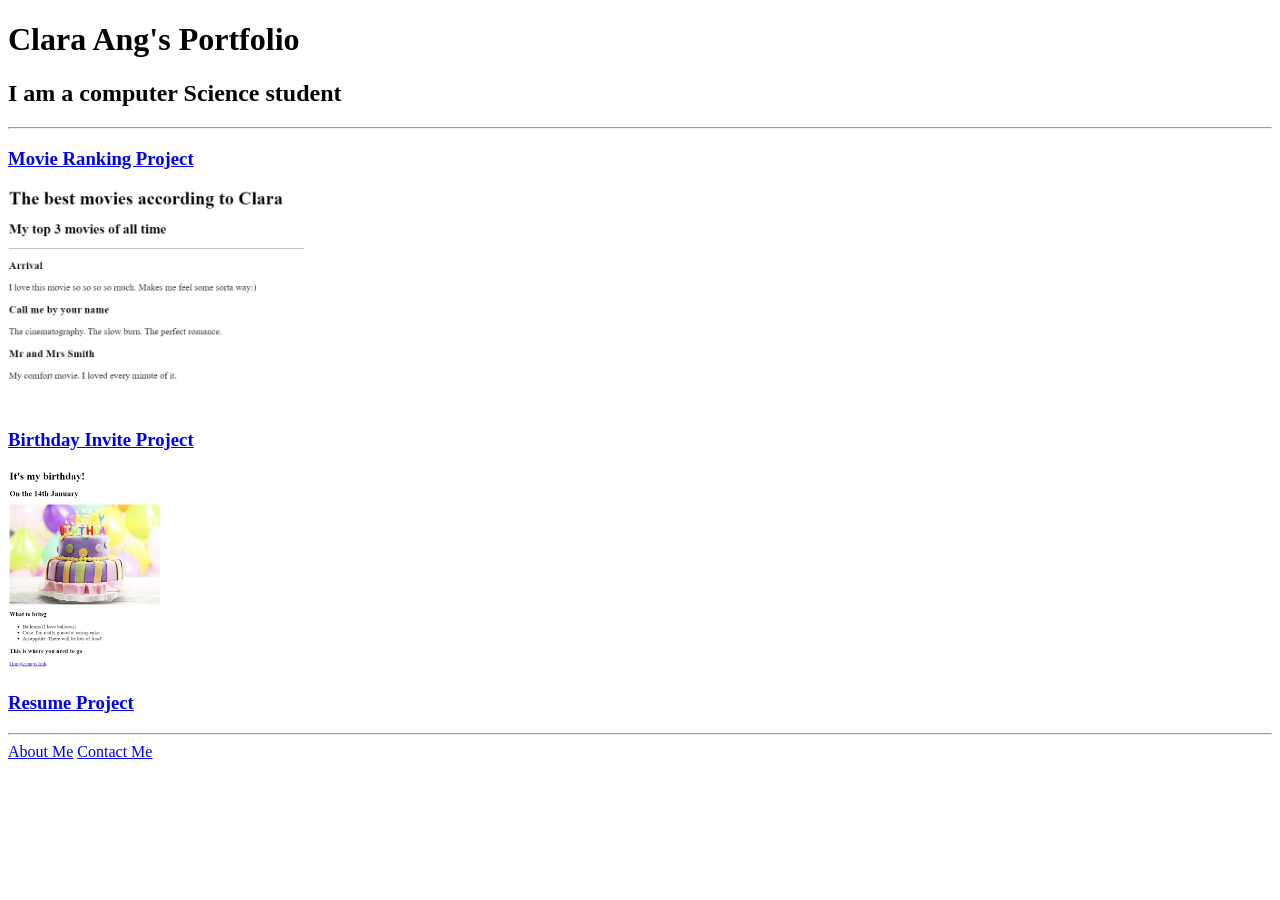
==== index.html @ bc1f6136 "proper addition of resume project" ====
<!-- TODO 1: Create the HTML Boilerplate -->
<!DOCTYPE html>
<html lang="en">
<head>
    <meta charset="UTF-8">
    <meta name="viewport" content="width=device-width, initial-scale=1.0">
    <title>Clara Ang's Portfoliot</title>
</head>
<body>
    <h1>Clara Ang's Portfolio</h1>
    <h2>I am a computer Science student</h2>
    <hr/>

    <h3><a href = "public/movie-ranking.html">Movie Ranking Project</a></h3>
    <img src = "./assets/Movie Ranking project.png" height = 200 alt = "movie ranking project image"/>
    <br/>
    <img>

    <h3><a href = "public/birthday-invite.html">Birthday Invite Project</a></h3>
    <img src = "./assets/Birthday Invite.png" height = 200 alt = "birthday invite project image"/>

    <h3><a href = "Resume.html">Resume Project</a></h3>

    <hr/>
    <a href = "public/about.html">About Me</a>
    <a href = "public/contact.html">Contact Me</a>

</body>
</html>
<!-- TODO 2: Add Your previous projects' HTML into the public folder -->

<!-- TODO 3: Take screenshots of your project previews and add the images to the images folder -->

<!-- TODO 4: Add titles/subtitles etc. -->

<!-- TODO 5: Add a link to the project pages -->

<!-- TODO 6: Add images to show the project previews
HINT for TODO 6: You can use the height attribute set to 200 to make the image smaller:
https://developer.mozilla.org/en-US/docs/Web/HTML/Element/img#attr-height -->

<!-- TODO 7: Add the Contact Me and About Me page links -->
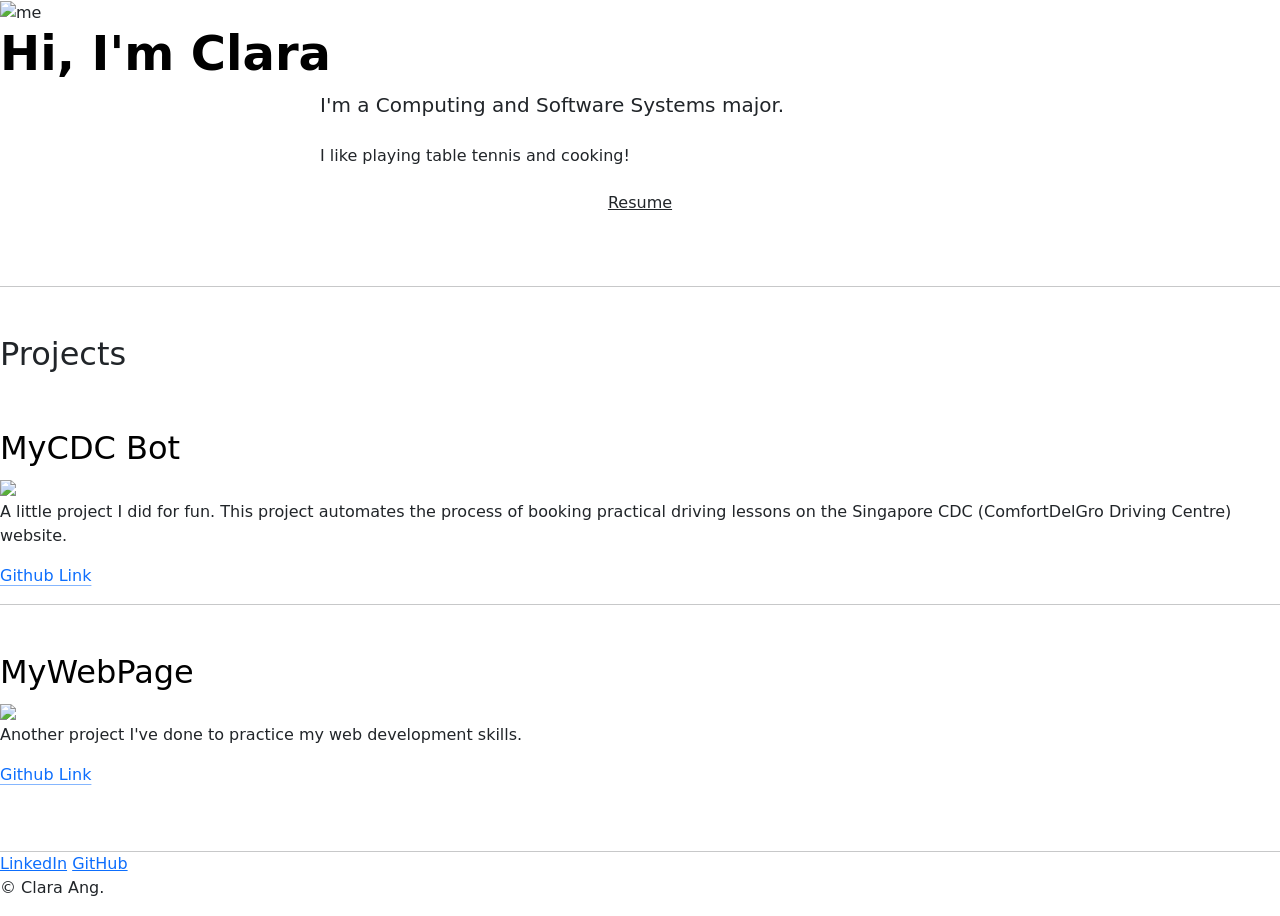
==== commit 5d015d06: "Add files via upload capstone project 2" ====
--- a/index.html
+++ b/index.html
@@ -1,42 +1,76 @@
-<!-- TODO 1: Create the HTML Boilerplate -->
-<!DOCTYPE html>
-<html lang="en">
-<head>
-    <meta charset="UTF-8">
-    <meta name="viewport" content="width=device-width, initial-scale=1.0">
-    <title>Clara Ang's Portfoliot</title>
-</head>
-<body>
-    <h1>Clara Ang's Portfolio</h1>
-    <h2>I am a computer Science student</h2>
-    <hr/>
-
-    <h3><a href = "public/movie-ranking.html">Movie Ranking Project</a></h3>
-    <img src = "./assets/Movie Ranking project.png" height = 200 alt = "movie ranking project image"/>
-    <br/>
-    <img>
-
-    <h3><a href = "public/birthday-invite.html">Birthday Invite Project</a></h3>
-    <img src = "./assets/Birthday Invite.png" height = 200 alt = "birthday invite project image"/>
-
-    <h3><a href = "Resume.html">Resume Project</a></h3>
-
-    <hr/>
-    <a href = "public/about.html">About Me</a>
-    <a href = "public/contact.html">Contact Me</a>
-
-</body>
-</html>
-<!-- TODO 2: Add Your previous projects' HTML into the public folder -->
-
-<!-- TODO 3: Take screenshots of your project previews and add the images to the images folder -->
-
-<!-- TODO 4: Add titles/subtitles etc. -->
-
-<!-- TODO 5: Add a link to the project pages -->
-
-<!-- TODO 6: Add images to show the project previews
-HINT for TODO 6: You can use the height attribute set to 200 to make the image smaller:
-https://developer.mozilla.org/en-US/docs/Web/HTML/Element/img#attr-height -->
-
-<!-- TODO 7: Add the Contact Me and About Me page links -->+<!DOCTYPE html>
+<html lang="en">
+<head>
+    <meta charset="UTF-8">
+    <meta name="viewport" content="width=device-width, initial-scale=1.0">
+    <title>MyWebPage</title>
+    <link rel="stylesheet" href="/12. Capstone Project 2/styles.css">
+
+    <link href="https://cdn.jsdelivr.net/npm/bootstrap@5.3.3/dist/css/bootstrap.min.css" rel="stylesheet" integrity="sha384-QWTKZyjpPEjISv5WaRU9OFeRpok6YctnYmDr5pNlyT2bRjXh0JMhjY6hW+ALEwIH" crossorigin="anonymous">
+</head>
+
+<body>
+    <!--Intro and background-->
+    <div class="top-container">
+        <img class="my-image" src="/12. Capstone Project 2/images/me.jpg" alt="me" >
+        <h1 class="display-5 fw-bold text-body-emphasis">Hi, I'm Clara</h1>
+        <div class="col-lg-6 mx-auto pb-5">
+          <p class="lead mb-4">I'm a Computing and Software Systems major.</p>
+          <P>I like playing table tennis and cooking!</P>
+          <div class="d-grid gap-2 d-sm-flex justify-content-sm-center">
+
+             <!--Resume page-->
+            <a class="btn" href="./images/My Resume.pdf"><u>Resume</u></a>
+          </div>   
+       
+    </div>
+    <hr class="hr mb-0"> 
+    <!--Projects-->
+    <div class="middle-container" >
+        <h2 class="pt-5">Projects</h2>
+        <div class="col g-4 py-5 row-rows-1 row-rows-lg-3">
+            <div class="feature col">
+                
+                <h3 class="fs-2 text-body-emphasis">MyCDC Bot</h3>
+                <img class = "robot-image" src="/12. Capstone Project 2/images/robot-image.png">
+                <p>A little project I did for fun. This project automates the process of booking practical driving lessons on the Singapore CDC (ComfortDelGro Driving Centre) website.</p>
+                <a href="#" class="icon-link">
+                  Github Link
+                  
+                </a>
+                <hr class = "projects">
+
+                <h3 class="fs-2 text-body-emphasis mt-5">MyWebPage </h3>
+                <img class = "website-gif" src="/12. Capstone Project 2/images/website gif.gif">
+                <p>Another project I've done to practice my web development skills.</p>
+                <a href="#" class="icon-link">
+                  Github Link
+                  
+                </a>
+        </div>
+       
+       
+      </div>
+      
+    <hr class="hr mb-0"> 
+    </div>
+      
+
+
+    <!--Contact me-->
+    <div class="bottom-container">
+        <a class="footer-link" href="https://www.linkedin.com/in/clara-ang-93a4192bb/">LinkedIn</a>
+
+        <a class="footer-link" href="https://github.com/Clarahhly/">GitHub</a>
+        <p class="copyright">© Clara Ang.</p>
+      </div>
+    
+    
+
+
+
+
+    <script src="https://cdn.jsdelivr.net/npm/bootstrap@5.3.3/dist/js/bootstrap.bundle.min.js" integrity="sha384-YvpcrYf0tY3lHB60NNkmXc5s9fDVZLESaAA55NDzOxhy9GkcIdslK1eN7N6jIeHz" crossorigin="anonymous"></script>
+
+</body>
+</html>
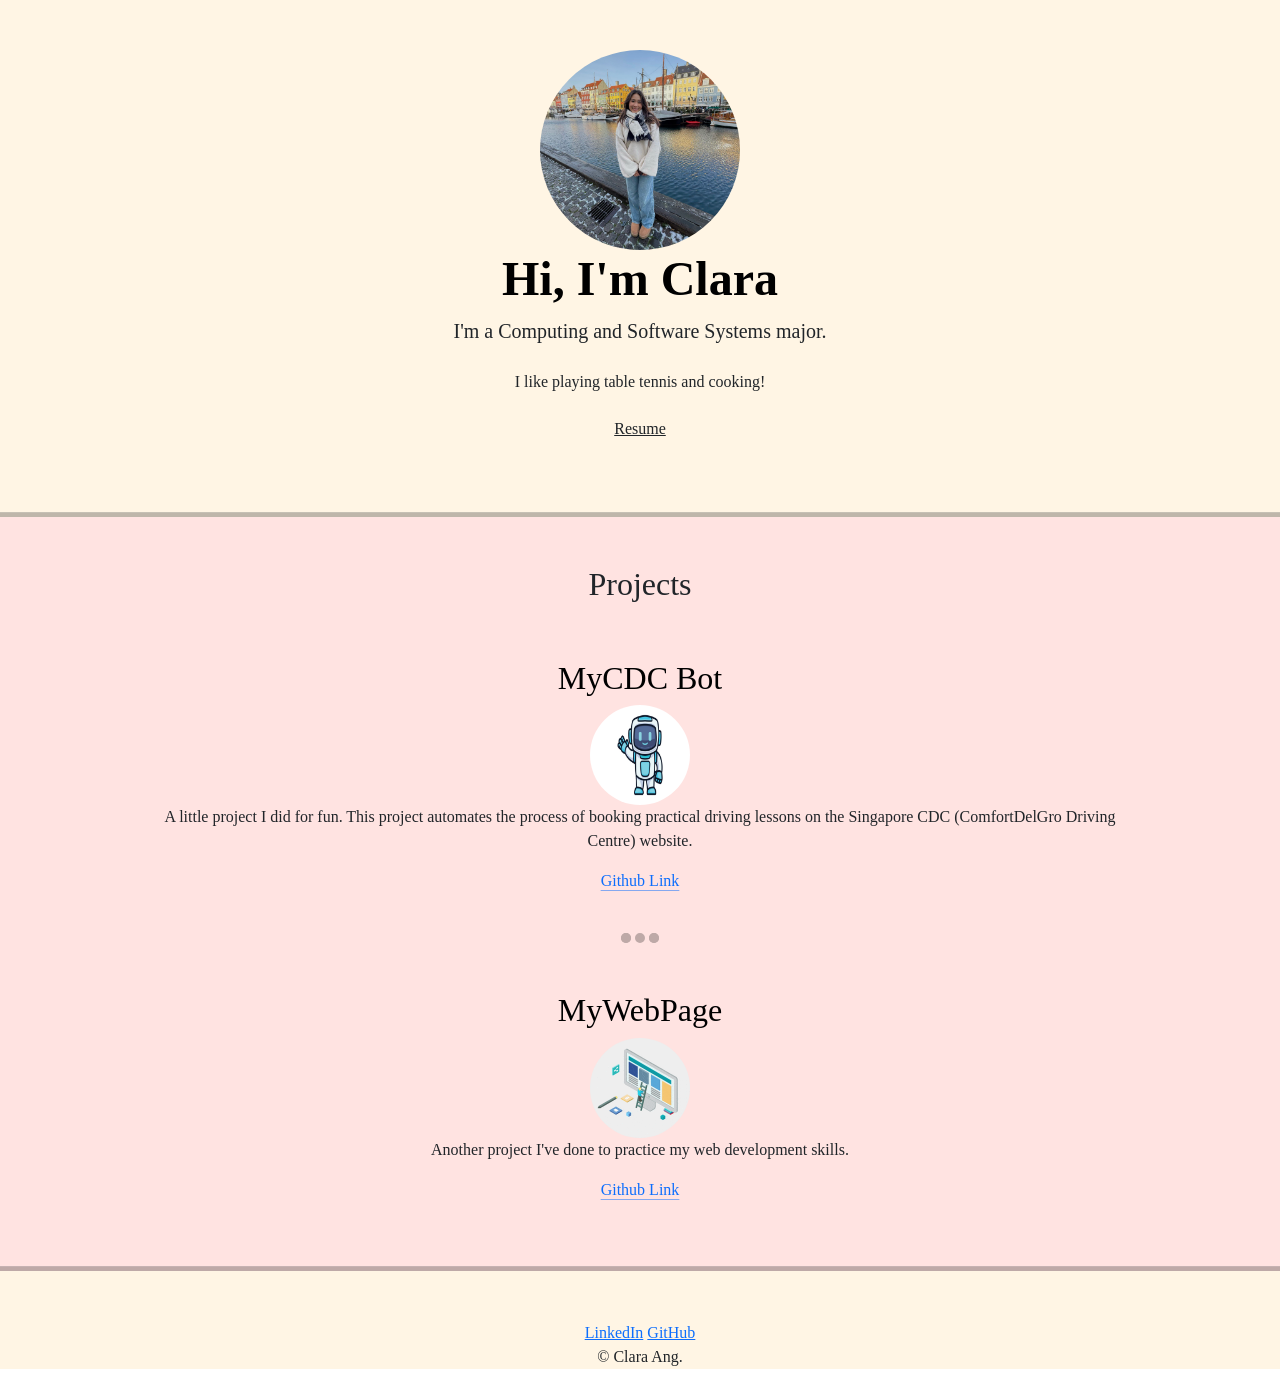
==== commit e1080473: "Add files via upload updated to show css file" ====
--- a/index.html
+++ b/index.html
@@ -4,7 +4,7 @@
     <meta charset="UTF-8">
     <meta name="viewport" content="width=device-width, initial-scale=1.0">
     <title>MyWebPage</title>
-    <link rel="stylesheet" href="/12. Capstone Project 2/styles.css">
+    <link rel="stylesheet" href="styles.css">
 
     <link href="https://cdn.jsdelivr.net/npm/bootstrap@5.3.3/dist/css/bootstrap.min.css" rel="stylesheet" integrity="sha384-QWTKZyjpPEjISv5WaRU9OFeRpok6YctnYmDr5pNlyT2bRjXh0JMhjY6hW+ALEwIH" crossorigin="anonymous">
 </head>
@@ -12,7 +12,7 @@
 <body>
     <!--Intro and background-->
     <div class="top-container">
-        <img class="my-image" src="/12. Capstone Project 2/images/me.jpg" alt="me" >
+        <img class="my-image" src="images/me.jpg" alt="me" >
         <h1 class="display-5 fw-bold text-body-emphasis">Hi, I'm Clara</h1>
         <div class="col-lg-6 mx-auto pb-5">
           <p class="lead mb-4">I'm a Computing and Software Systems major.</p>
@@ -20,7 +20,7 @@
           <div class="d-grid gap-2 d-sm-flex justify-content-sm-center">
 
              <!--Resume page-->
-            <a class="btn" href="./images/My Resume.pdf"><u>Resume</u></a>
+            <a class="btn" href="images/My Resume.pdf"><u>Resume</u></a>
           </div>   
        
     </div>
@@ -32,7 +32,7 @@
             <div class="feature col">
                 
                 <h3 class="fs-2 text-body-emphasis">MyCDC Bot</h3>
-                <img class = "robot-image" src="/12. Capstone Project 2/images/robot-image.png">
+                <img class = "robot-image" src="images/robot-image.png">
                 <p>A little project I did for fun. This project automates the process of booking practical driving lessons on the Singapore CDC (ComfortDelGro Driving Centre) website.</p>
                 <a href="#" class="icon-link">
                   Github Link
@@ -41,7 +41,7 @@
                 <hr class = "projects">
 
                 <h3 class="fs-2 text-body-emphasis mt-5">MyWebPage </h3>
-                <img class = "website-gif" src="/12. Capstone Project 2/images/website gif.gif">
+                <img class = "website-gif" src="images/website gif.gif">
                 <p>Another project I've done to practice my web development skills.</p>
                 <a href="#" class="icon-link">
                   Github Link
--- a/styles.css
+++ b/styles.css
@@ -0,0 +1,61 @@
+
+
+.top-container {
+    background-color: #FFF5E4;
+    font-family:'Verdana';
+    text-align: center;
+    padding-top: 50px;
+
+}
+
+.my-image {
+    border-radius: 50%;
+    height: 200px;
+    display: block;
+    margin-left: auto;
+    margin-right: auto;
+    padding-top: px;
+  
+}
+
+.hr {
+    height: 5px;
+    background-color: black;
+    
+}
+
+.middle-container {
+    background-color: #FFE3E1;
+    margin: 100px 1;
+}
+
+.col{
+    margin: 0px 80px 0px 80px ;
+}
+
+.robot-image{
+    border-radius: 50%;
+    height: 100px;
+    display: block;
+    margin-left: auto;
+    margin-right: auto;
+}
+
+.website-gif{
+    border-radius: 50%;
+    height: 100px;
+    display: block;
+    margin-left: auto;
+    margin-right: auto;
+}
+
+.projects{
+    border: dotted black 10px;
+    border-bottom: none;
+    width: 4%;
+    margin: 40px auto;
+}
+
+.bottom-container{
+    padding-top: 50px;
+}
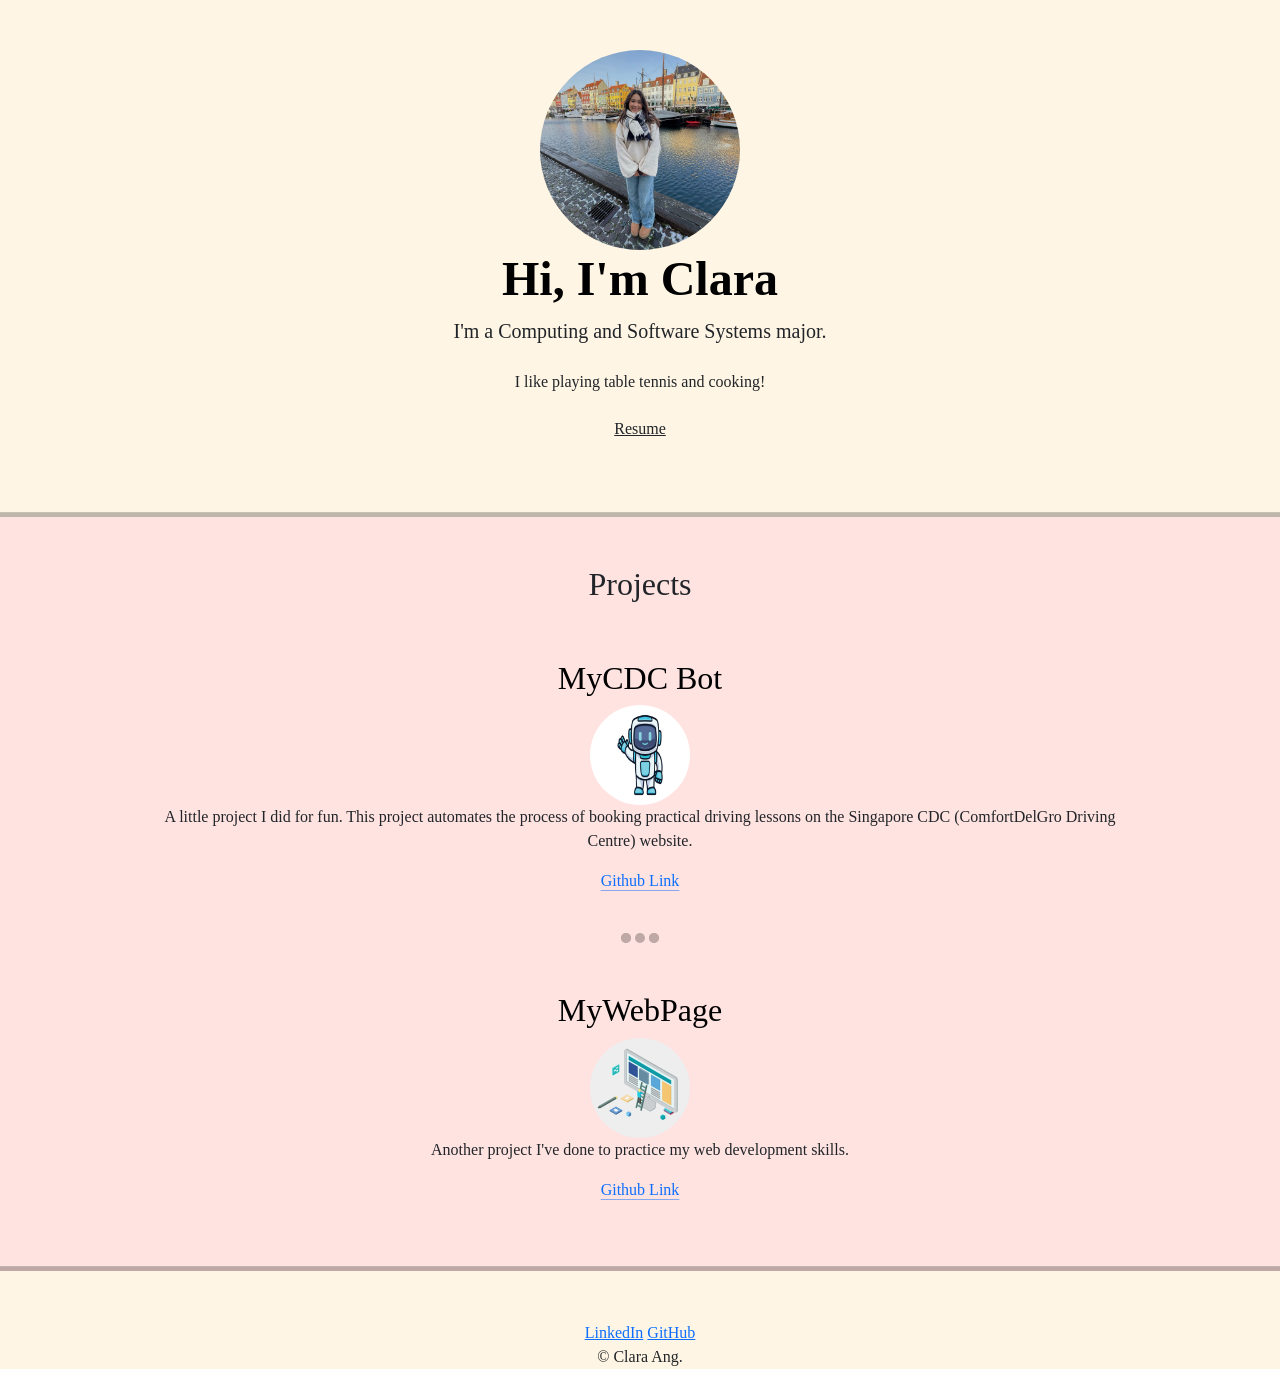
==== commit bb1c12b6: "correct css addition" ====
--- a/index.html
+++ b/index.html
@@ -4,7 +4,7 @@
     <meta charset="UTF-8">
     <meta name="viewport" content="width=device-width, initial-scale=1.0">
     <title>MyWebPage</title>
-    <link rel="stylesheet" href="styles.css">
+    <link rel="stylesheet" href="./styles.css">
 
     <link href="https://cdn.jsdelivr.net/npm/bootstrap@5.3.3/dist/css/bootstrap.min.css" rel="stylesheet" integrity="sha384-QWTKZyjpPEjISv5WaRU9OFeRpok6YctnYmDr5pNlyT2bRjXh0JMhjY6hW+ALEwIH" crossorigin="anonymous">
 </head>
@@ -12,7 +12,7 @@
 <body>
     <!--Intro and background-->
     <div class="top-container">
-        <img class="my-image" src="images/me.jpg" alt="me" >
+        <img class="my-image" src="./images/me.jpg" alt="me" >
         <h1 class="display-5 fw-bold text-body-emphasis">Hi, I'm Clara</h1>
         <div class="col-lg-6 mx-auto pb-5">
           <p class="lead mb-4">I'm a Computing and Software Systems major.</p>
@@ -20,7 +20,7 @@
           <div class="d-grid gap-2 d-sm-flex justify-content-sm-center">
 
              <!--Resume page-->
-            <a class="btn" href="images/My Resume.pdf"><u>Resume</u></a>
+            <a class="btn" href="./images/My Resume.pdf"><u>Resume</u></a>
           </div>   
        
     </div>
@@ -32,7 +32,7 @@
             <div class="feature col">
                 
                 <h3 class="fs-2 text-body-emphasis">MyCDC Bot</h3>
-                <img class = "robot-image" src="images/robot-image.png">
+                <img class = "robot-image" src="./images/robot-image.png">
                 <p>A little project I did for fun. This project automates the process of booking practical driving lessons on the Singapore CDC (ComfortDelGro Driving Centre) website.</p>
                 <a href="#" class="icon-link">
                   Github Link
@@ -41,7 +41,7 @@
                 <hr class = "projects">
 
                 <h3 class="fs-2 text-body-emphasis mt-5">MyWebPage </h3>
-                <img class = "website-gif" src="images/website gif.gif">
+                <img class = "website-gif" src="./images/website gif.gif">
                 <p>Another project I've done to practice my web development skills.</p>
                 <a href="#" class="icon-link">
                   Github Link
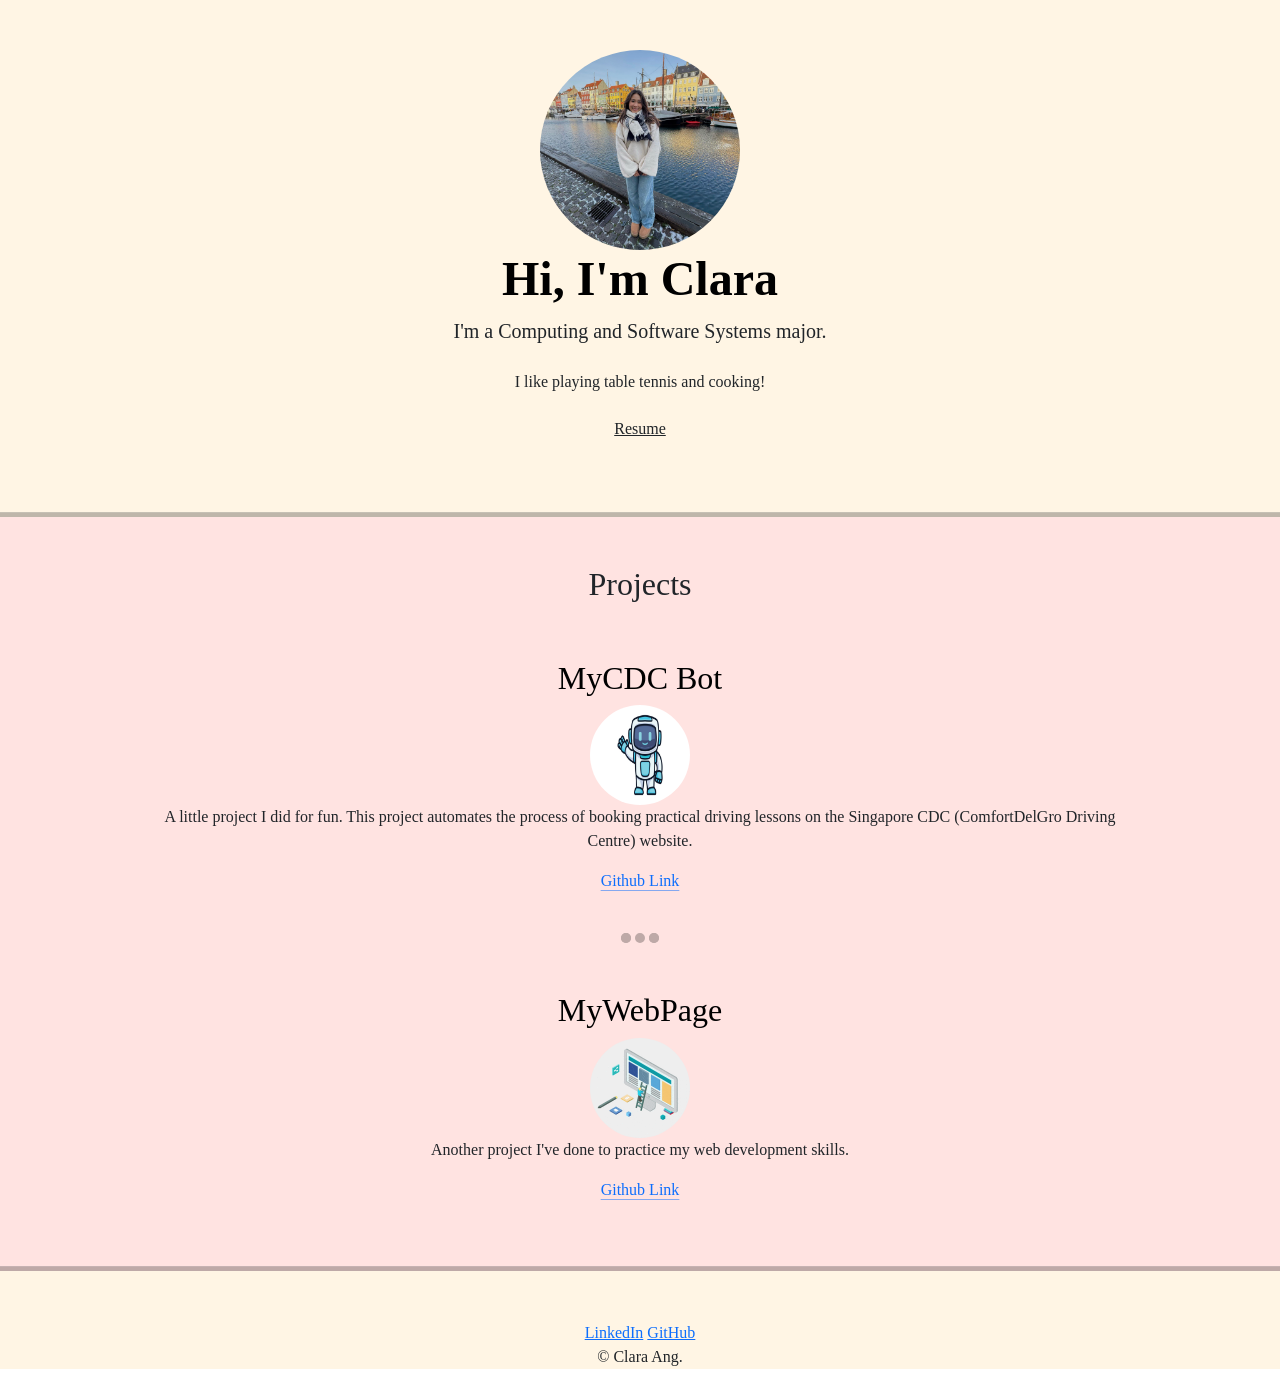
==== commit e6f600ca: "uploaded all files for profile project" ====
--- a/index.html
+++ b/index.html
@@ -4,7 +4,7 @@
     <meta charset="UTF-8">
     <meta name="viewport" content="width=device-width, initial-scale=1.0">
     <title>MyWebPage</title>
-    <link rel="stylesheet" href="./styles.css">
+    <link rel="stylesheet" href="./css/styles.css">
 
     <link href="https://cdn.jsdelivr.net/npm/bootstrap@5.3.3/dist/css/bootstrap.min.css" rel="stylesheet" integrity="sha384-QWTKZyjpPEjISv5WaRU9OFeRpok6YctnYmDr5pNlyT2bRjXh0JMhjY6hW+ALEwIH" crossorigin="anonymous">
 </head>
--- a/css/styles.css
+++ b/css/styles.css
@@ -0,0 +1,61 @@
+
+
+.top-container {
+    background-color: #FFF5E4;
+    font-family:'Verdana';
+    text-align: center;
+    padding-top: 50px;
+
+}
+
+.my-image {
+    border-radius: 50%;
+    height: 200px;
+    display: block;
+    margin-left: auto;
+    margin-right: auto;
+    padding-top: px;
+  
+}
+
+.hr {
+    height: 5px;
+    background-color: black;
+    
+}
+
+.middle-container {
+    background-color: #FFE3E1;
+    margin: 100px 1;
+}
+
+.col{
+    margin: 0px 80px 0px 80px ;
+}
+
+.robot-image{
+    border-radius: 50%;
+    height: 100px;
+    display: block;
+    margin-left: auto;
+    margin-right: auto;
+}
+
+.website-gif{
+    border-radius: 50%;
+    height: 100px;
+    display: block;
+    margin-left: auto;
+    margin-right: auto;
+}
+
+.projects{
+    border: dotted black 10px;
+    border-bottom: none;
+    width: 4%;
+    margin: 40px auto;
+}
+
+.bottom-container{
+    padding-top: 50px;
+}
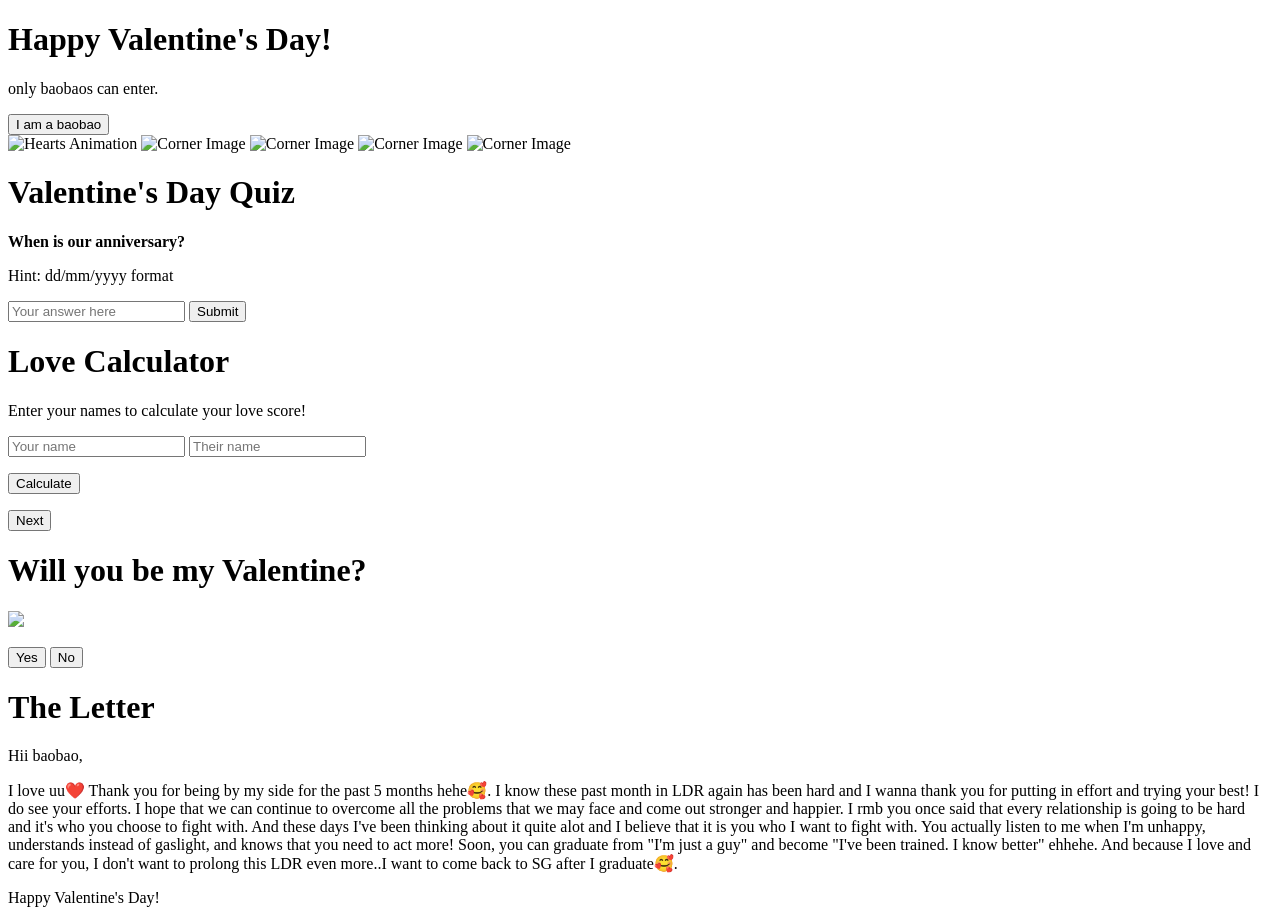
==== commit 534120ea: "can now see css and javascript" ====
--- a/index.html
+++ b/index.html
@@ -3,74 +3,71 @@
 <head>
     <meta charset="UTF-8">
     <meta name="viewport" content="width=device-width, initial-scale=1.0">
-    <title>MyWebPage</title>
+    <title>Valentine's Day</title>
     <link rel="stylesheet" href="./css/styles.css">
+<body>
+    <div class="cover-page" id="cover-page" style="background-image: url('images/coverpage.png');">
+        <h1>Happy Valentine's Day!</h1>
+        <p>only baobaos can enter.</p>
+        <button onclick="goToQuiz()">I am a baobao</button>
+    </div>
 
-    <link href="https://cdn.jsdelivr.net/npm/bootstrap@5.3.3/dist/css/bootstrap.min.css" rel="stylesheet" integrity="sha384-QWTKZyjpPEjISv5WaRU9OFeRpok6YctnYmDr5pNlyT2bRjXh0JMhjY6hW+ALEwIH" crossorigin="anonymous">
-</head>
+    <div class="container hidden" id="quiz-calculator-page">
 
-<body>
-    <!--Intro and background-->
-    <div class="top-container">
-        <img class="my-image" src="./images/me.jpg" alt="me" >
-        <h1 class="display-5 fw-bold text-body-emphasis">Hi, I'm Clara</h1>
-        <div class="col-lg-6 mx-auto pb-5">
-          <p class="lead mb-4">I'm a Computing and Software Systems major.</p>
-          <P>I like playing table tennis and cooking!</P>
-          <div class="d-grid gap-2 d-sm-flex justify-content-sm-center">
+        <img src="./images/hearts gif.gif" alt="Hearts Animation" class="hearts-gif">
 
-             <!--Resume page-->
-            <a class="btn" href="./images/My Resume.pdf"><u>Resume</u></a>
-          </div>   
-       
-    </div>
-    <hr class="hr mb-0"> 
-    <!--Projects-->
-    <div class="middle-container" >
-        <h2 class="pt-5">Projects</h2>
-        <div class="col g-4 py-5 row-rows-1 row-rows-lg-3">
-            <div class="feature col">
-                
-                <h3 class="fs-2 text-body-emphasis">MyCDC Bot</h3>
-                <img class = "robot-image" src="./images/robot-image.png">
-                <p>A little project I did for fun. This project automates the process of booking practical driving lessons on the Singapore CDC (ComfortDelGro Driving Centre) website.</p>
-                <a href="#" class="icon-link">
-                  Github Link
-                  
-                </a>
-                <hr class = "projects">
-
-                <h3 class="fs-2 text-body-emphasis mt-5">MyWebPage </h3>
-                <img class = "website-gif" src="./images/website gif.gif">
-                <p>Another project I've done to practice my web development skills.</p>
-                <a href="#" class="icon-link">
-                  Github Link
-                  
-                </a>
-        </div>
-       
-       
-      </div>
-      
-    <hr class="hr mb-0"> 
-    </div>
-      
+        <img src="./images/baobaos image 1.png" alt="Corner Image" class="corner-image top-left">
+        <img src="./images/baobaos image 2.png" alt="Corner Image" class="corner-image top-right">
+        <img src="./images/baobaos image 3.png" alt="Corner Image" class="corner-image bottom-left">
+        <img src="./images/baobaos image 4.png" alt="Corner Image" class="corner-image bottom-right">
 
 
-    <!--Contact me-->
-    <div class="bottom-container">
-        <a class="footer-link" href="https://www.linkedin.com/in/clara-ang-93a4192bb/">LinkedIn</a>
+        <div class="card1" id="quiz-card">
+            <h1>Valentine's Day Quiz</h1>
+            <p><strong>When is our anniversary?</strong></p>
+            <p>Hint: dd/mm/yyyy format</p>
+            
+            <input type="text" id="answer" placeholder="Your answer here">
+            <button onclick="checkAnswer()">Submit</button>
+            <p id="error-message" style="color: red; display: none;">U STUPID BAO! Try again!!!!!</p>
+        </div>
 
-        <a class="footer-link" href="https://github.com/Clarahhly/">GitHub</a>
-        <p class="copyright">© Clara Ang.</p>
-      </div>
-    
-    
+        <div class="card2 hidden" id="love-calculator">
+            <h1>Love Calculator</h1>
+            <p>Enter your names to calculate your love score!</p>
+            <input type="text" id="name1" placeholder="Your name" maxlength="20" size="20">
+            <input type="text" id="name2" placeholder="Their name" maxlength="20" size="20">
+            <p><button onclick="calculateLove()">Calculate</button></p>
+            <p id="result"></p>
+            <button onclick="goToValentinePage()" id="next-valentine" class="hidden">Next</button>
+        </div>
+    </div>
 
+    <div class="container hidden" id="valentine-page">
+        <div class="card1">
+            <h1>Will you be my Valentine?</h1>
+            <p><img src="./images/cute girl.gif" class="girl"></p>
+            <button onclick="acceptValentine()">Yes</button>
+            <button onclick="declineValentine()">No</button>
+        </div>
+    </div>
 
+    <div class="container hidden" id="valentine-letter-page">
+        <div class="card3">
+            <h1>The Letter</h1>
+            <p>Hii baobao,</p>
+            <p>I love uu❤️ Thank you for being by my side for the past 5 months hehe🥰. I know these past month in LDR again has been hard
+                and I wanna thank you for putting in effort and trying your best! I do see your efforts. I hope that we can continue to overcome
+                all the problems that we may face and come out stronger and happier. I rmb you once said that every relationship is going to be 
+                hard and it's who you choose to fight with. And these days I've been thinking about it quite alot and I believe that it is you
+                who I want to fight with. You actually listen to me when I'm unhappy, understands instead of gaslight, and knows that you need
+                to act more! Soon, you can graduate from "I'm just a guy" and become "I've been trained. I know better" ehhehe. And because I 
+                love and care for you, I don't want to prolong this LDR even more..I want to come back to SG after I graduate🥰.
+            </p>
+            <p>Happy Valentine's Day!</p>
+        </div>
+    </div>
 
-
-    <script src="https://cdn.jsdelivr.net/npm/bootstrap@5.3.3/dist/js/bootstrap.bundle.min.js" integrity="sha384-YvpcrYf0tY3lHB60NNkmXc5s9fDVZLESaAA55NDzOxhy9GkcIdslK1eN7N6jIeHz" crossorigin="anonymous"></script>
-
+    <script src="./js/script.js"></script>
 </body>
-</html>+</html>
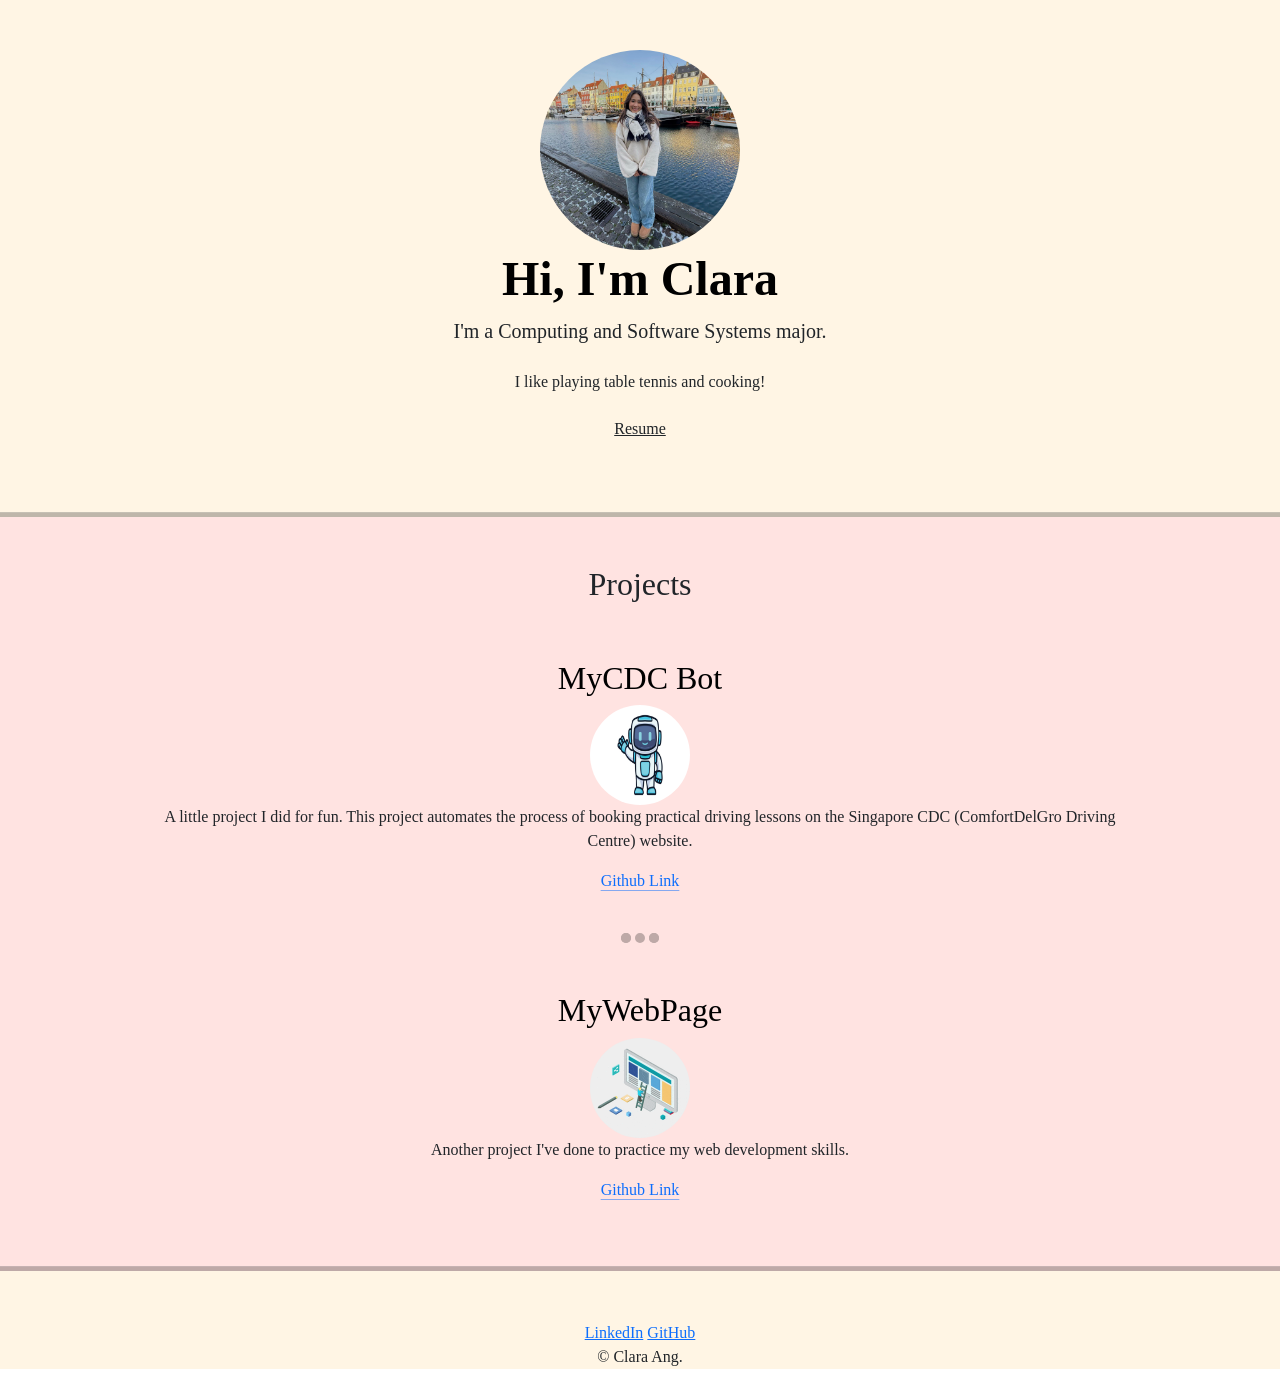
==== commit e0595bb2: "Add files via upload" ====
--- a/index.html
+++ b/index.html
@@ -3,71 +3,74 @@
 <head>
     <meta charset="UTF-8">
     <meta name="viewport" content="width=device-width, initial-scale=1.0">
-    <title>Valentine's Day</title>
+    <title>MyWebPage</title>
     <link rel="stylesheet" href="./css/styles.css">
+
+    <link href="https://cdn.jsdelivr.net/npm/bootstrap@5.3.3/dist/css/bootstrap.min.css" rel="stylesheet" integrity="sha384-QWTKZyjpPEjISv5WaRU9OFeRpok6YctnYmDr5pNlyT2bRjXh0JMhjY6hW+ALEwIH" crossorigin="anonymous">
+</head>
+
 <body>
-    <div class="cover-page" id="cover-page" style="background-image: url('images/coverpage.png');">
-        <h1>Happy Valentine's Day!</h1>
-        <p>only baobaos can enter.</p>
-        <button onclick="goToQuiz()">I am a baobao</button>
+    <!--Intro and background-->
+    <div class="top-container">
+        <img class="my-image" src="./images/me.jpg" alt="me" >
+        <h1 class="display-5 fw-bold text-body-emphasis">Hi, I'm Clara</h1>
+        <div class="col-lg-6 mx-auto pb-5">
+          <p class="lead mb-4">I'm a Computing and Software Systems major.</p>
+          <P>I like playing table tennis and cooking!</P>
+          <div class="d-grid gap-2 d-sm-flex justify-content-sm-center">
+
+             <!--Resume page-->
+            <a class="btn" href="./images/My Resume.pdf"><u>Resume</u></a>
+          </div>   
+       
     </div>
+    <hr class="hr mb-0"> 
+    <!--Projects-->
+    <div class="middle-container" >
+        <h2 class="pt-5">Projects</h2>
+        <div class="col g-4 py-5 row-rows-1 row-rows-lg-3">
+            <div class="feature col">
+                
+                <h3 class="fs-2 text-body-emphasis">MyCDC Bot</h3>
+                <img class = "robot-image" src="./images/robot-image.png">
+                <p>A little project I did for fun. This project automates the process of booking practical driving lessons on the Singapore CDC (ComfortDelGro Driving Centre) website.</p>
+                <a href="#" class="icon-link">
+                  Github Link
+                  
+                </a>
+                <hr class = "projects">
 
-    <div class="container hidden" id="quiz-calculator-page">
-
-        <img src="./images/hearts gif.gif" alt="Hearts Animation" class="hearts-gif">
-
-        <img src="./images/baobaos image 1.png" alt="Corner Image" class="corner-image top-left">
-        <img src="./images/baobaos image 2.png" alt="Corner Image" class="corner-image top-right">
-        <img src="./images/baobaos image 3.png" alt="Corner Image" class="corner-image bottom-left">
-        <img src="./images/baobaos image 4.png" alt="Corner Image" class="corner-image bottom-right">
+                <h3 class="fs-2 text-body-emphasis mt-5">MyWebPage </h3>
+                <img class = "website-gif" src="./images/website gif.gif">
+                <p>Another project I've done to practice my web development skills.</p>
+                <a href="#" class="icon-link">
+                  Github Link
+                  
+                </a>
+        </div>
+       
+       
+      </div>
+      
+    <hr class="hr mb-0"> 
+    </div>
+      
 
 
-        <div class="card1" id="quiz-card">
-            <h1>Valentine's Day Quiz</h1>
-            <p><strong>When is our anniversary?</strong></p>
-            <p>Hint: dd/mm/yyyy format</p>
-            
-            <input type="text" id="answer" placeholder="Your answer here">
-            <button onclick="checkAnswer()">Submit</button>
-            <p id="error-message" style="color: red; display: none;">U STUPID BAO! Try again!!!!!</p>
-        </div>
+    <!--Contact me-->
+    <div class="bottom-container">
+        <a class="footer-link" href="https://www.linkedin.com/in/clara-ang-93a4192bb/">LinkedIn</a>
 
-        <div class="card2 hidden" id="love-calculator">
-            <h1>Love Calculator</h1>
-            <p>Enter your names to calculate your love score!</p>
-            <input type="text" id="name1" placeholder="Your name" maxlength="20" size="20">
-            <input type="text" id="name2" placeholder="Their name" maxlength="20" size="20">
-            <p><button onclick="calculateLove()">Calculate</button></p>
-            <p id="result"></p>
-            <button onclick="goToValentinePage()" id="next-valentine" class="hidden">Next</button>
-        </div>
-    </div>
+        <a class="footer-link" href="https://github.com/Clarahhly/">GitHub</a>
+        <p class="copyright">© Clara Ang.</p>
+      </div>
+    
+    
 
-    <div class="container hidden" id="valentine-page">
-        <div class="card1">
-            <h1>Will you be my Valentine?</h1>
-            <p><img src="./images/cute girl.gif" class="girl"></p>
-            <button onclick="acceptValentine()">Yes</button>
-            <button onclick="declineValentine()">No</button>
-        </div>
-    </div>
 
-    <div class="container hidden" id="valentine-letter-page">
-        <div class="card3">
-            <h1>The Letter</h1>
-            <p>Hii baobao,</p>
-            <p>I love uu❤️ Thank you for being by my side for the past 5 months hehe🥰. I know these past month in LDR again has been hard
-                and I wanna thank you for putting in effort and trying your best! I do see your efforts. I hope that we can continue to overcome
-                all the problems that we may face and come out stronger and happier. I rmb you once said that every relationship is going to be 
-                hard and it's who you choose to fight with. And these days I've been thinking about it quite alot and I believe that it is you
-                who I want to fight with. You actually listen to me when I'm unhappy, understands instead of gaslight, and knows that you need
-                to act more! Soon, you can graduate from "I'm just a guy" and become "I've been trained. I know better" ehhehe. And because I 
-                love and care for you, I don't want to prolong this LDR even more..I want to come back to SG after I graduate🥰.
-            </p>
-            <p>Happy Valentine's Day!</p>
-        </div>
-    </div>
 
-    <script src="./js/script.js"></script>
+
+    <script src="https://cdn.jsdelivr.net/npm/bootstrap@5.3.3/dist/js/bootstrap.bundle.min.js" integrity="sha384-YvpcrYf0tY3lHB60NNkmXc5s9fDVZLESaAA55NDzOxhy9GkcIdslK1eN7N6jIeHz" crossorigin="anonymous"></script>
+
 </body>
-</html>
+</html>
